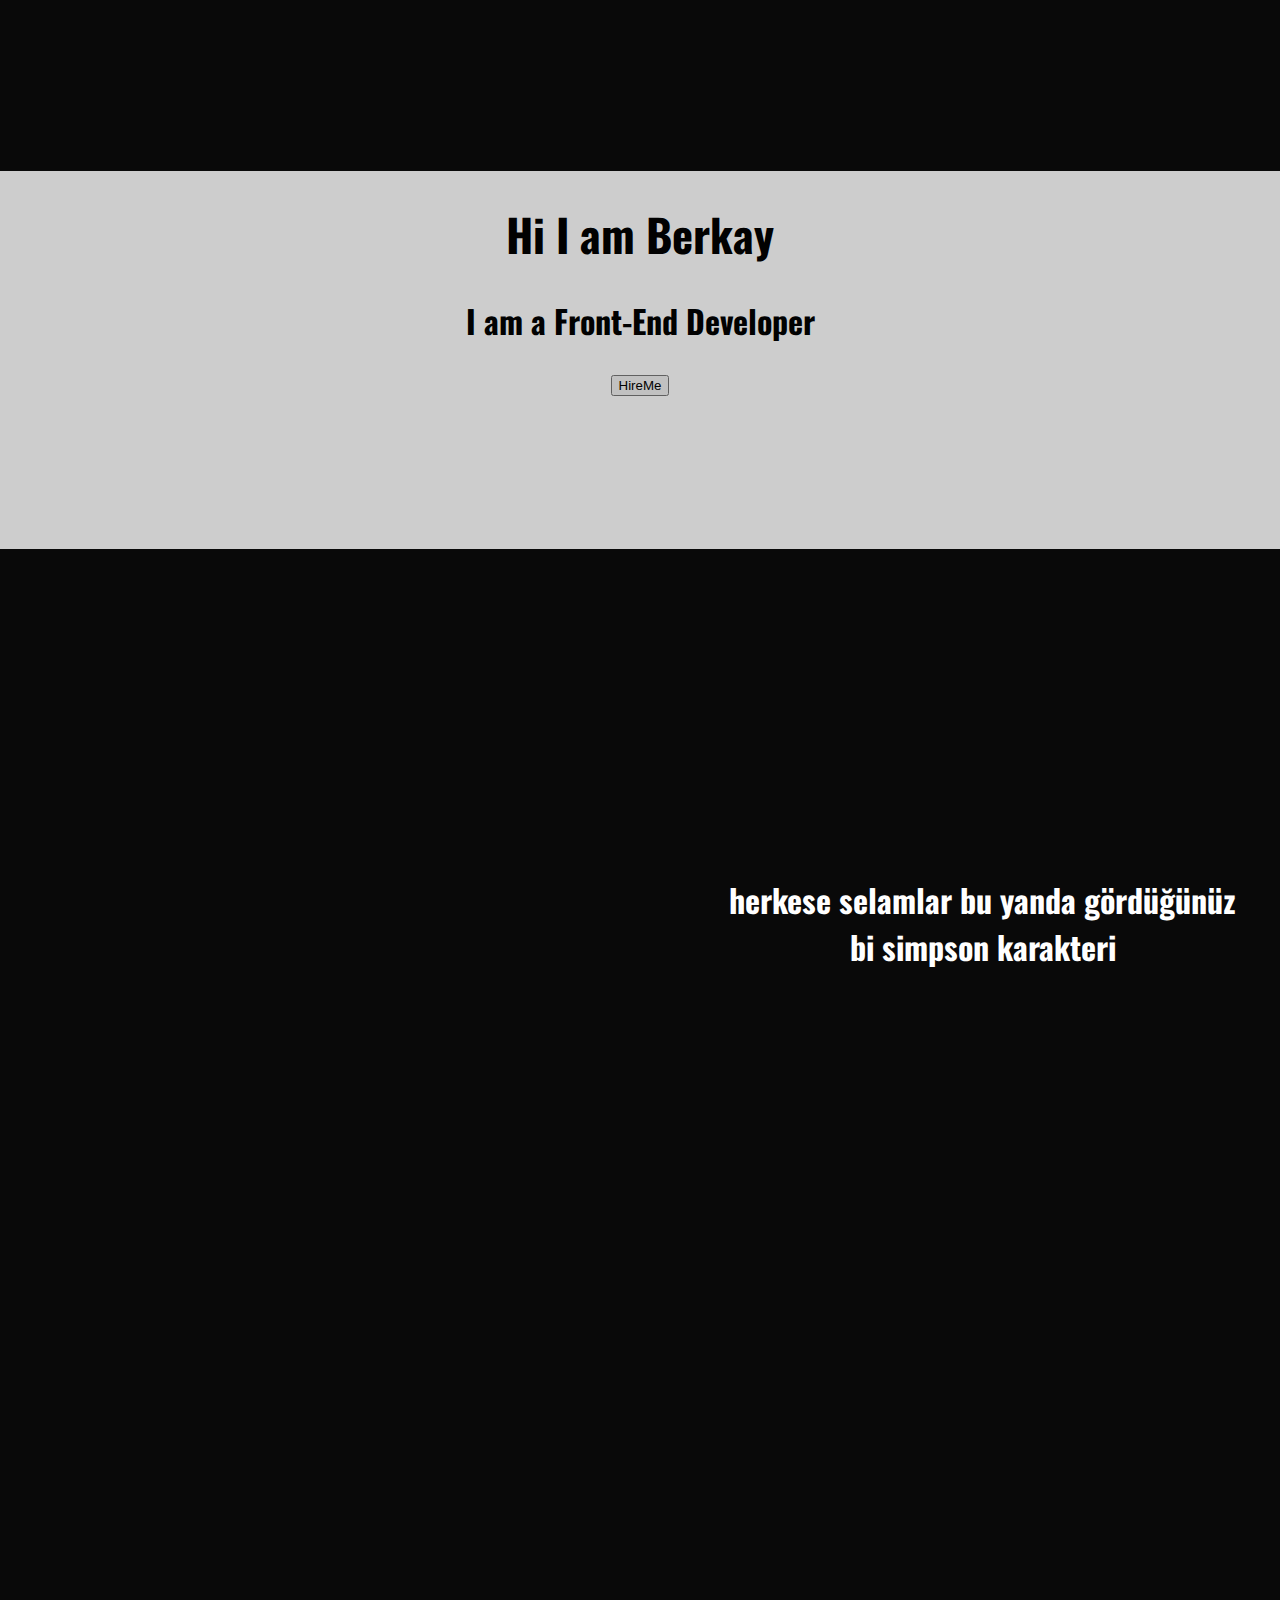
==== index.html @ 7d85f66e "Add files via upload" ====
<!DOCTYPE html>
<html lang="en">
<head>
    <meta charset="UTF-8">
    <meta http-equiv="X-UA-Compatible" content="IE=edge">
    <meta name="viewport" content="width=device-width, initial-scale=1.0">
    <link rel="stylesheet" href="style.css">
    <link href="https://fonts.googleapis.com/css2?family=Oswald:wght@300&display=swap" rel="stylesheet">
    <title>Berkay Çakır</title>
</head>
<body>
        <div id="resim">
            <div id="isim">
                <h1 style="font-size: 3.5vw;">Hi I am Berkay</h1>
                <h2 style="font-size: 2.5vw;">I am a Front-End Developer</h2>
                <button>HireMe</button>
            </div>
            
        </div>

        <div id="parent">
            <div id="simpson"></div>
            <div id="yazi"><h1>herkese selamlar bu yanda gördüğünüz bi simpson karakteri</h1></div>
        </div>
</body>
</html>
---- style.css ----
body{
    margin: 0;
    font-family: 'Oswald', sans-serif;
    background-color: rgb(9, 9, 9)
}
#resim{
    margin-top: 5vh;
    width: 100vw;
    height: 70vh;
    background: url(https://wallpaperaccess.com/full/314764.png)no-repeat;
    background-size: cover;
    display: flex;
    justify-content: center;
    align-items: center;
    flex-wrap: wrap;
}
#isim{
    width: 100vw;
    height: 42vh;
    background-color: white;
    opacity: 80%;
    color: black;
    text-align: center;
}
#parent{
    width: 100vw;
    height: 100vh;
    display: flex;
    align-items: center;
    justify-content: center;
    flex-wrap: wrap;
    margin-top: 10vh;
    
}
#simpson{
    margin-left: 5vh;
    width: 40vw;
    height: 80vh;
    display: flex;
    flex-wrap: wrap;
    background: url(https://seeklogo.com/images/T/The_Simpsons-logo-3C9E51DBBF-seeklogo.com.png)no-repeat;
    background-size: cover;

}
#yazi{
    margin-top: 10vh;
    width: 40vw;
    height: 90vh;
    margin-left: 10vw;
    display: flex;
    text-align: center;
    flex-wrap: wrap;
    color: white;
}
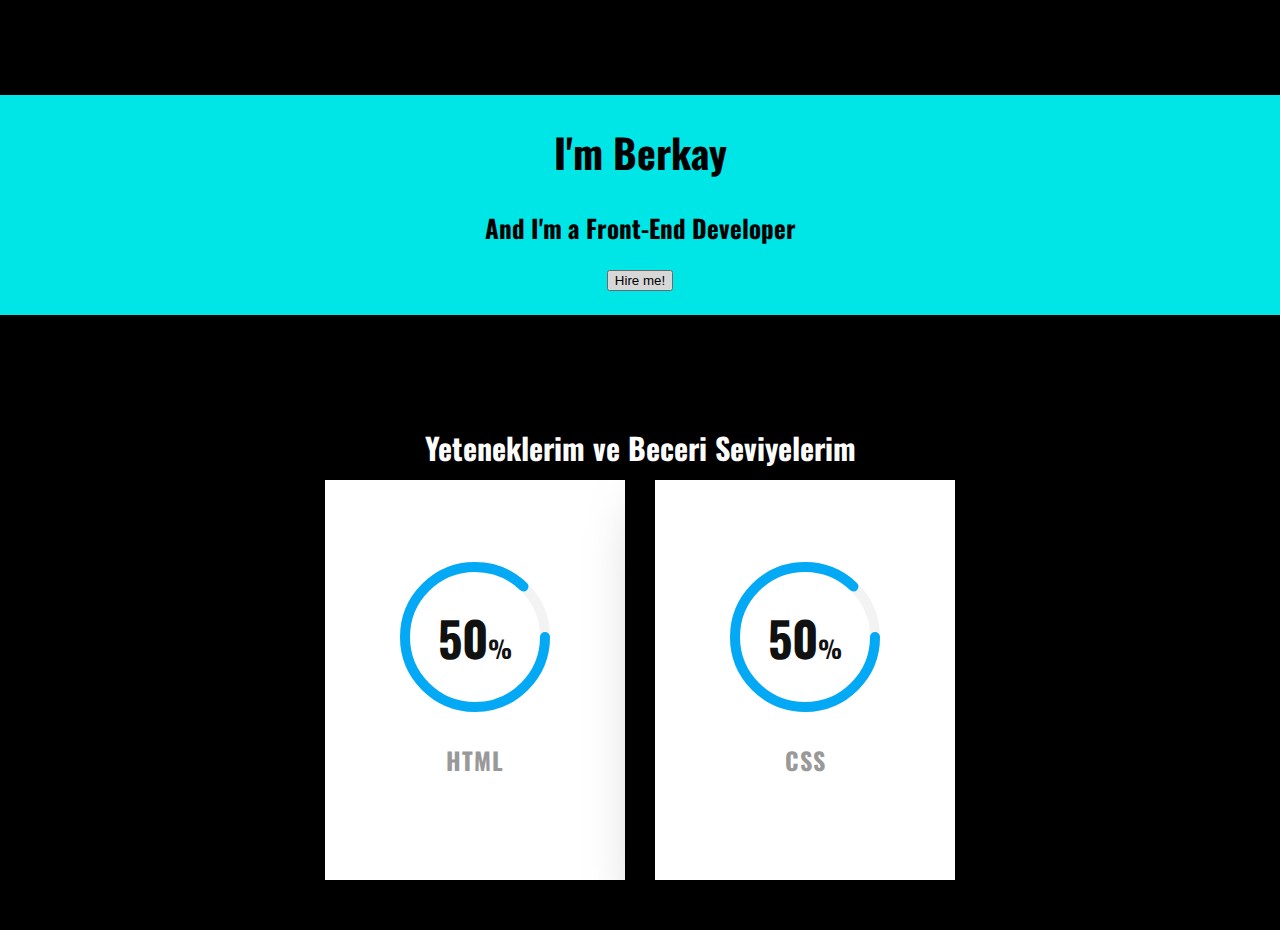
==== commit 783c9394: "Add files via upload" ====
--- a/index.html
+++ b/index.html
@@ -6,21 +6,54 @@
     <meta name="viewport" content="width=device-width, initial-scale=1.0">
     <link rel="stylesheet" href="style.css">
     <link href="https://fonts.googleapis.com/css2?family=Oswald:wght@300&display=swap" rel="stylesheet">
+    <link rel="stylesheet" href="bar.css">
     <title>Berkay Çakır</title>
 </head>
 <body>
-        <div id="resim">
-            <div id="isim">
-                <h1 style="font-size: 3.5vw;">Hi I am Berkay</h1>
-                <h2 style="font-size: 2.5vw;">I am a Front-End Developer</h2>
-                <button>HireMe</button>
+      <div id="ana">
+            <div id="resim">
+                <div id="isim"><h1 style="font-size: 40px;">I'm Berkay</h1>
+                    <h2 style="font-size: 25px;">And I'm a Front-End Developer</h2>
+                    <button id="hire" onclick="location.href='https://www.linkedin.com/in/berkaycakiir/'">Hire me!</button>
+                </div>
+            </div>
+            <div id="parent">
+                <div id="bilgi">
+                    <h2 style="font-size: 30px;">Yeteneklerim ve Beceri Seviyelerim</h2>
+                </div>
+                <div id="skill">
+                    <div class="box">
+                        <div class="percent">
+                          <svg>
+                            <circle cx="70" cy="70" r="70"></circle>
+                            <circle cx="70" cy="70" r="70"></circle>
+                          </svg>
+                          <div class="num">
+                            <h2>50<span>%</span></h2>
+                          </div>
+                        </div>
+                        <h2 class="text">HTML</h2>
+                      </div>
+                      <div id="skill2">
+                        <div class="box">
+                            <div class="percent">
+                              <svg>
+                                <circle cx="70" cy="70" r="70"></circle>
+                                <circle cx="70" cy="70" r="70"></circle>
+                              </svg>
+                              <div class="num">
+                                <h2>50<span>%</span></h2>
+                              </div>
+                            </div>
+                            <h2 class="text">CSS</h2>
+                          </div>
+                    </div>
+                </div>
             </div>
             
-        </div>
-
-        <div id="parent">
-            <div id="simpson"></div>
-            <div id="yazi"><h1>herkese selamlar bu yanda gördüğünüz bi simpson karakteri</h1></div>
-        </div>
+      </div>
+      
+            
+                       
 </body>
 </html>--- a/style.css
+++ b/style.css
@@ -1,54 +1,53 @@
 body{
     margin: 0;
     font-family: 'Oswald', sans-serif;
-    background-color: rgb(9, 9, 9)
+    background-color: black;
+}
+#ana{
+    display: flex;
+    flex-wrap: wrap;
+    justify-content: center;
 }
 #resim{
-    margin-top: 5vh;
-    width: 100vw;
-    height: 70vh;
-    background: url(https://wallpaperaccess.com/full/314764.png)no-repeat;
+    width: 100%;
+    height: 400px;
+    /*background: url(https://images.wallpaperscraft.com/image/single/black_light_dark_figures_73356_1920x1080.jpg)no-repeat;*/
     background-size: cover;
     display: flex;
     justify-content: center;
-    align-items: center;
-    flex-wrap: wrap;
+    
 }
 #isim{
-    width: 100vw;
-    height: 42vh;
-    background-color: white;
-    opacity: 80%;
-    color: black;
+    margin-top: 95px;
+    width: 100%;
+    height: 220px;
+    background-color: aqua;
+    opacity: 90%;
     text-align: center;
 }
 #parent{
-    width: 100vw;
-    height: 100vh;
     display: flex;
-    align-items: center;
+    flex-wrap: wrap;
+    justify-content: center;
+}
+#bilgi{
+    width: 100%;
+    height: 80px;
+    display: flex;
     justify-content: center;
     flex-wrap: wrap;
-    margin-top: 10vh;
-    
+    color: white;
 }
-#simpson{
-    margin-left: 5vh;
-    width: 40vw;
-    height: 80vh;
+#skill{
+    width: 100%;
+    height: 450px;
     display: flex;
+    justify-content: center;
     flex-wrap: wrap;
-    background: url(https://seeklogo.com/images/T/The_Simpsons-logo-3C9E51DBBF-seeklogo.com.png)no-repeat;
-    background-size: cover;
-
+    gap: 30px;
 }
-#yazi{
-    margin-top: 10vh;
-    width: 40vw;
-    height: 90vh;
-    margin-left: 10vw;
+#skill2{
     display: flex;
-    text-align: center;
+    justify-content: center;
     flex-wrap: wrap;
-    color: white;
 }--- a/bar.css
+++ b/bar.css
@@ -0,0 +1,79 @@
+.box
+{
+  background:#fff;
+  width:300px;
+  height:400px;
+  display:flex;
+  justify-content:center;
+  align-items:center;
+  position:relative;
+  flex-direction:column;
+  box-shadow:0 30px 60px rgba(0,0,0,.4);
+  transition: transform .2s;
+}
+/* .box:hover
+{
+ transform:scale(1.2);
+} */
+.box .percent
+{
+  width:150px;
+  height:150px;
+  position:relative;
+}
+.box .percent svg
+{
+  width:150px;
+  height:150px;
+  position:relative;
+}
+.box .percent svg circle
+{
+  width:150px;
+  height:150px;
+  fill:none;
+  stroke-width:10;
+  stroke:#000;
+  transform:translate(5px,5px);
+  stroke-dasharray:440;
+  stroke-dashoffset:440;
+  stroke-linecap:round;
+}
+.box .percent svg circle:nth-child(1)
+{
+  stroke-dashoffset:0;
+  stroke:#f3f3f3;
+}
+.box .percent svg circle:nth-child(2)
+{
+  stroke-dashoffset:calc(440 - (440 * 87) / 100);
+  stroke:#03a9f4;
+}
+.box .percent .num
+{
+  top:0;
+  left:0;
+  width:100%;
+  height:100%;
+  display:flex;
+  justify-content:center;
+  align-items:center;
+  position:absolute;
+  color:#111;
+}
+.box .percent .num h2
+{
+  font-size:48px;
+}
+.box .percent .num h2 span
+{
+  font-size:24px;
+}
+.box .text
+{
+  padding: 10px 0 0;
+  color:#999;
+  font-weight:700;
+  letter-spacing:1px;
+}
+
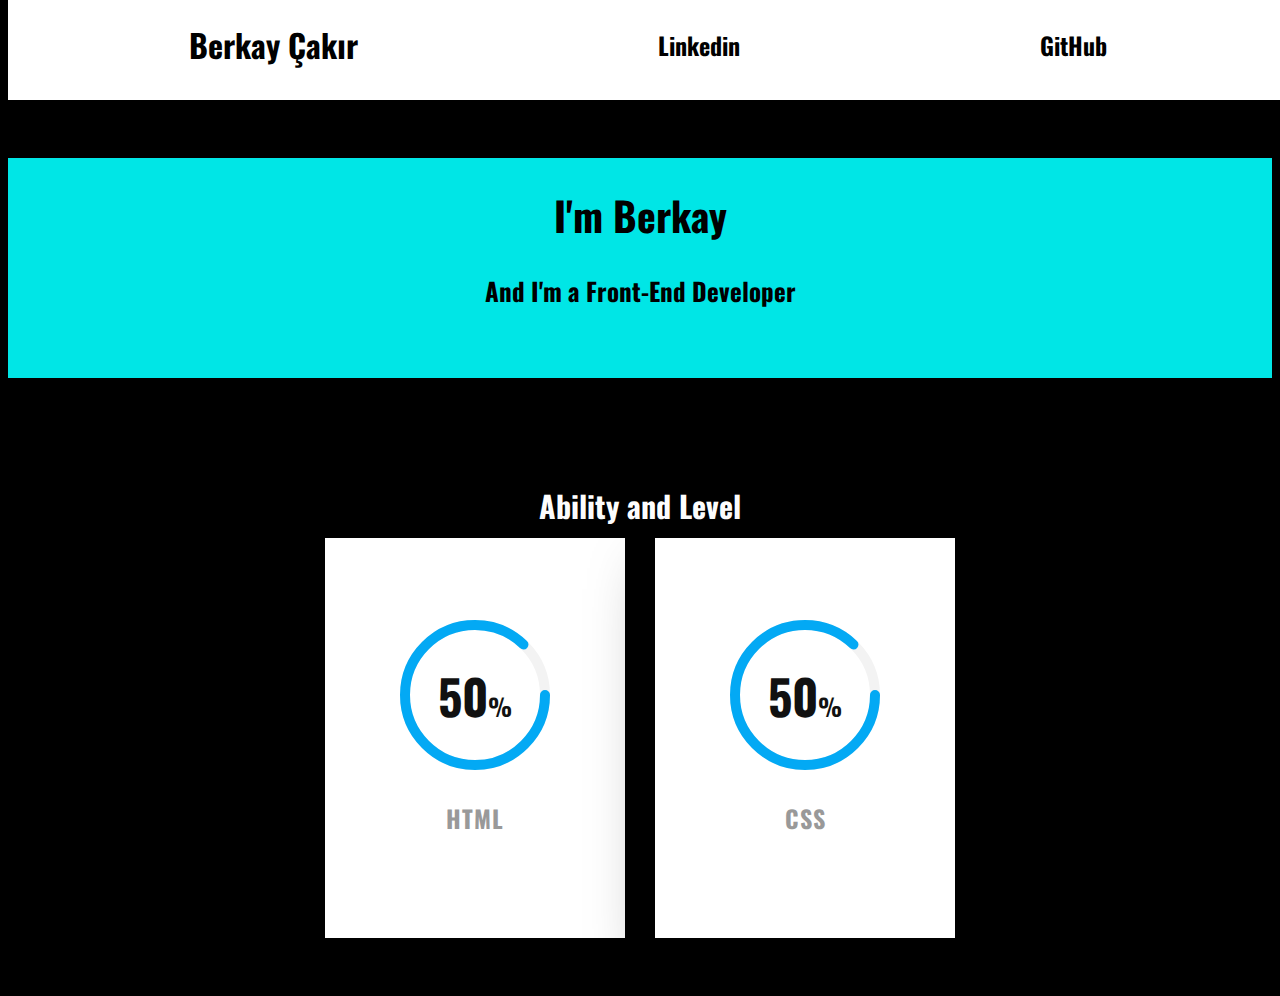
==== commit 1d0ea1ba: "Add files via upload" ====
--- a/index.html
+++ b/index.html
@@ -10,16 +10,22 @@
     <title>Berkay Çakır</title>
 </head>
 <body>
+  <div id="navbar">
+    <div id="logo"><h1>Berkay Çakır</h1></div>
+    <h2 onclick="location.href='https://www.linkedin.com/in/berkaycakiir/'">Linkedin</h2>
+    <h2 onclick="location.href='https://github.com/berkayow'">GitHub</h2>
+    <h2 onclick="location.href='https://instagram.com/berkayow'">Instagram</h2>
+  </div>
       <div id="ana">
             <div id="resim">
                 <div id="isim"><h1 style="font-size: 40px;">I'm Berkay</h1>
                     <h2 style="font-size: 25px;">And I'm a Front-End Developer</h2>
-                    <button id="hire" onclick="location.href='https://www.linkedin.com/in/berkaycakiir/'">Hire me!</button>
+                    <!-- <button id="hire" onclick="location.href='https://www.linkedin.com/in/berkaycakiir/'">Hire me!</button> -->
                 </div>
             </div>
             <div id="parent">
                 <div id="bilgi">
-                    <h2 style="font-size: 30px;">Yeteneklerim ve Beceri Seviyelerim</h2>
+                    <h2 style="font-size: 30px;">Ability and Level</h2>
                 </div>
                 <div id="skill">
                     <div class="box">
@@ -51,9 +57,6 @@
                 </div>
             </div>
             
-      </div>
-      
-            
-                       
+      </div>           
 </body>
 </html>--- a/style.css
+++ b/style.css
@@ -1,7 +1,19 @@
 body{
-    margin: 0;
+    
     font-family: 'Oswald', sans-serif;
     background-color: black;
+}
+#navbar{
+    top:0;
+    position: absolute;
+    width: 100%;
+    height: 100px;
+    background-color: white;
+    display: flex;
+    justify-content: center;
+    align-items: center;
+    gap: 300px;
+    flex-wrap: wrap;
 }
 #ana{
     display: flex;
@@ -9,6 +21,7 @@
     justify-content: center;
 }
 #resim{
+    margin-top: 50px;
     width: 100%;
     height: 400px;
     /*background: url(https://images.wallpaperscraft.com/image/single/black_light_dark_figures_73356_1920x1080.jpg)no-repeat;*/
@@ -18,7 +31,7 @@
     
 }
 #isim{
-    margin-top: 95px;
+    margin-top: 100px;
     width: 100%;
     height: 220px;
     background-color: aqua;
@@ -50,4 +63,14 @@
     display: flex;
     justify-content: center;
     flex-wrap: wrap;
+}
+#footer{
+    width: 100%;
+    height: 100px;
+    background-color: gray;
+    display: flex;
+    flex-wrap: wrap;
+    justify-content: center;
+    position: absolute;
+    bottom: 0;
 }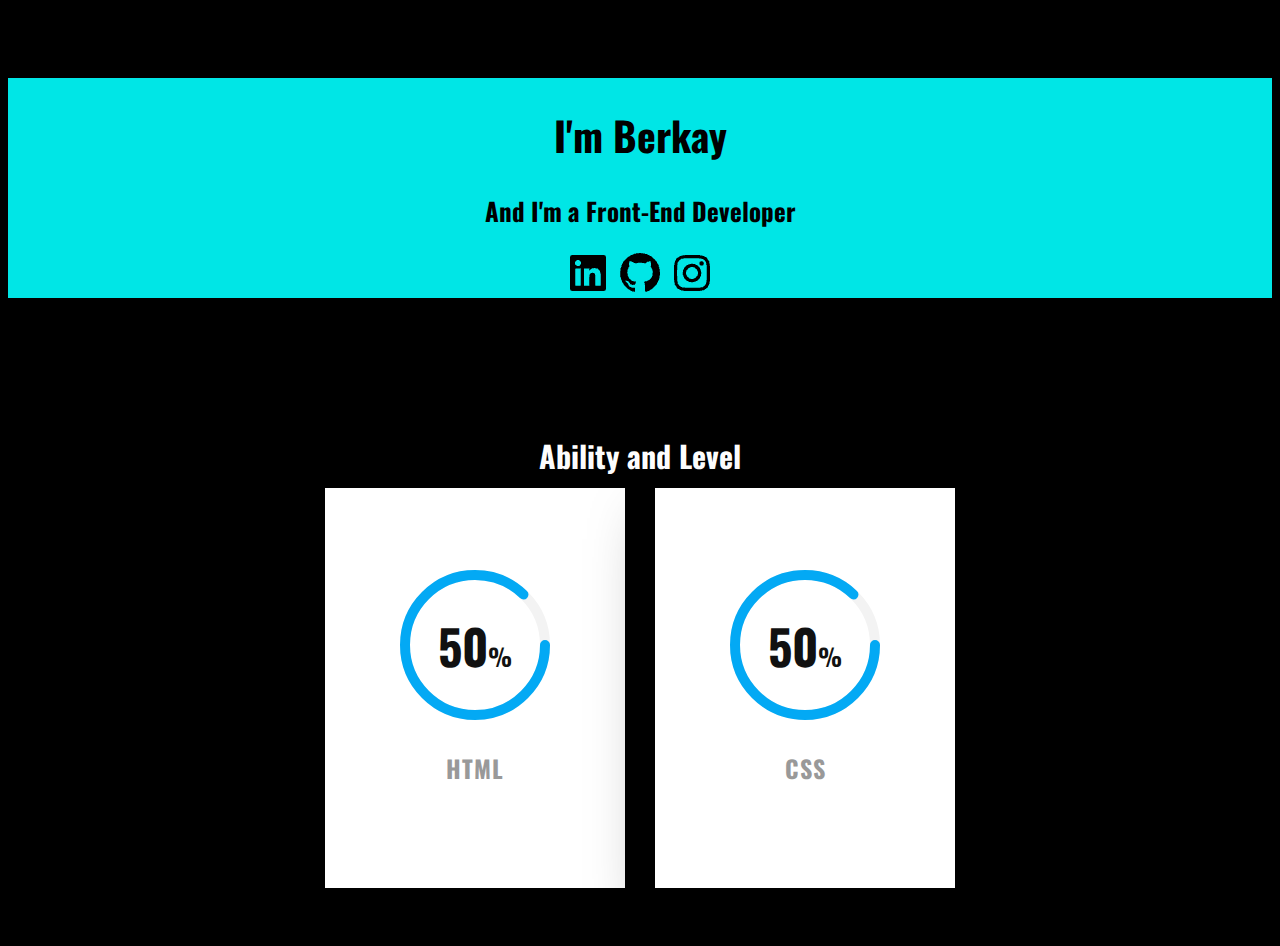
==== commit f91e93e1: "Add files via upload" ====
--- a/index.html
+++ b/index.html
@@ -10,17 +10,13 @@
     <title>Berkay Çakır</title>
 </head>
 <body>
-  <div id="navbar">
-    <div id="logo"><h1>Berkay Çakır</h1></div>
-    <h2 onclick="location.href='https://www.linkedin.com/in/berkaycakiir/'">Linkedin</h2>
-    <h2 onclick="location.href='https://github.com/berkayow'">GitHub</h2>
-    <h2 onclick="location.href='https://instagram.com/berkayow'">Instagram</h2>
-  </div>
       <div id="ana">
             <div id="resim">
                 <div id="isim"><h1 style="font-size: 40px;">I'm Berkay</h1>
                     <h2 style="font-size: 25px;">And I'm a Front-End Developer</h2>
-                    <!-- <button id="hire" onclick="location.href='https://www.linkedin.com/in/berkaycakiir/'">Hire me!</button> -->
+                    <img onclick="location.href='https://www.linkedin.com/in/berkaycakiir/'" src="[data-uri]"/>
+                    <img onclick="location.href='https://github.com/berkayow'" src="[data-uri]"/>
+                    <img onclick="location.href='https://instagram.com/berkayow'" src="[data-uri]"/>
                 </div>
             </div>
             <div id="parent">
--- a/style.css
+++ b/style.css
@@ -2,18 +2,6 @@
     
     font-family: 'Oswald', sans-serif;
     background-color: black;
-}
-#navbar{
-    top:0;
-    position: absolute;
-    width: 100%;
-    height: 100px;
-    background-color: white;
-    display: flex;
-    justify-content: center;
-    align-items: center;
-    gap: 300px;
-    flex-wrap: wrap;
 }
 #ana{
     display: flex;
@@ -21,7 +9,7 @@
     justify-content: center;
 }
 #resim{
-    margin-top: 50px;
+    margin-top: 0px;
     width: 100%;
     height: 400px;
     /*background: url(https://images.wallpaperscraft.com/image/single/black_light_dark_figures_73356_1920x1080.jpg)no-repeat;*/
@@ -31,7 +19,7 @@
     
 }
 #isim{
-    margin-top: 100px;
+    margin-top: 70px;
     width: 100%;
     height: 220px;
     background-color: aqua;
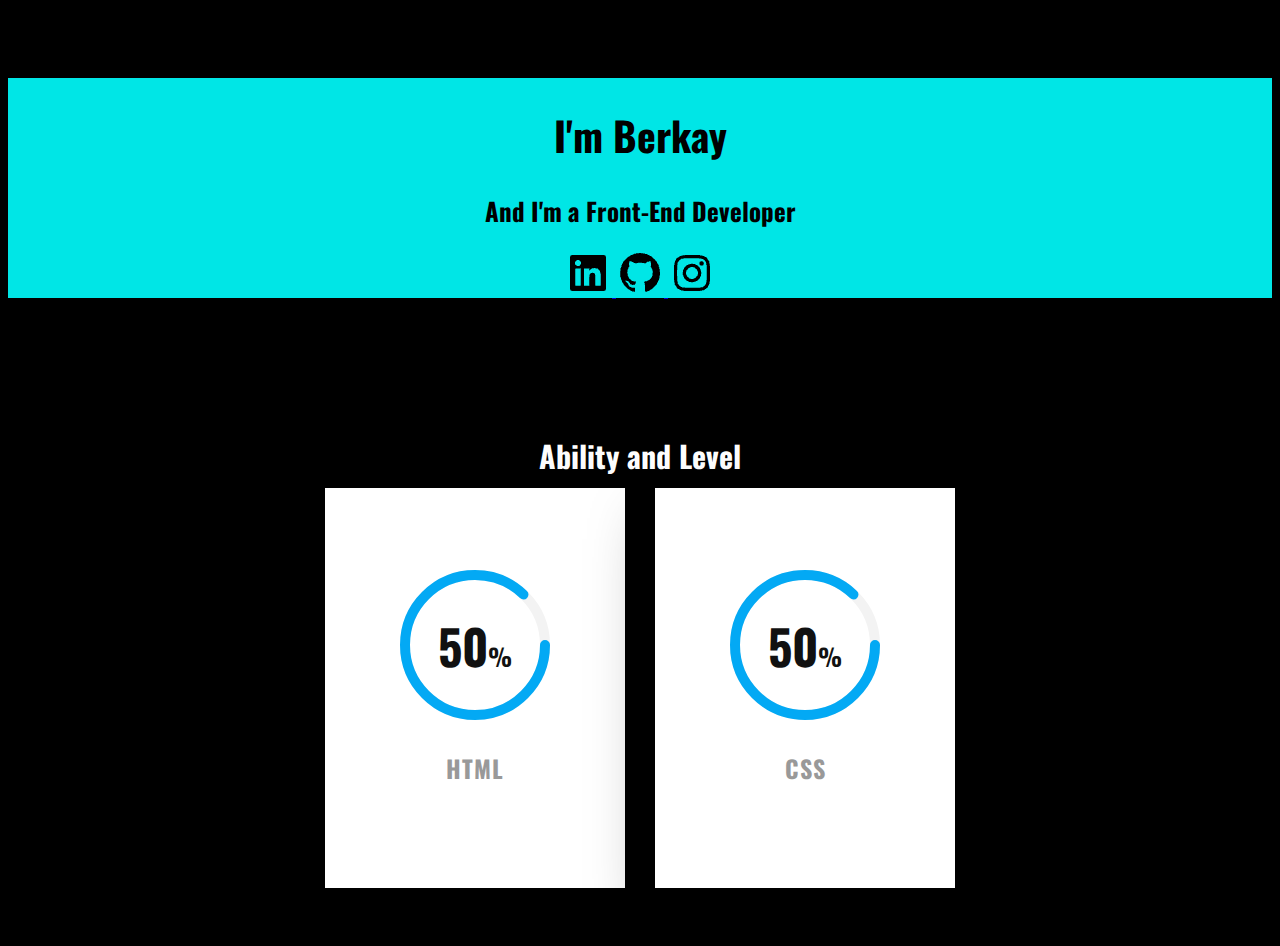
==== commit ce8dc3e4: "Update index.html" ====
--- a/index.html
+++ b/index.html
@@ -14,10 +14,16 @@
             <div id="resim">
                 <div id="isim"><h1 style="font-size: 40px;">I'm Berkay</h1>
                     <h2 style="font-size: 25px;">And I'm a Front-End Developer</h2>
-                    <img onclick="location.href='https://www.linkedin.com/in/berkaycakiir/'" src="[data-uri]"/>
-                    <img onclick="location.href='https://github.com/berkayow'" src="[data-uri]"/>
-                    <img onclick="location.href='https://instagram.com/berkayow'" src="[data-uri]"/>
-                </div>
+                    <a href="https://www.linkedin.com/in/berkaycakiir/" target="_blank">
+                    <img src="[data-uri]"/>
+                    </a>
+                    <a href="https://github.com/berkayow" target="_blank">
+                    <img src="[data-uri]"/>
+                    </a>
+                    <a href="https://instagram.com/berkay.cakiir'" target="_blank">
+                    <img src="[data-uri]"/>
+                    </a>                
+                    </div>
             </div>
             <div id="parent">
                 <div id="bilgi">
@@ -55,4 +61,4 @@
             
       </div>           
 </body>
-</html>+</html>
